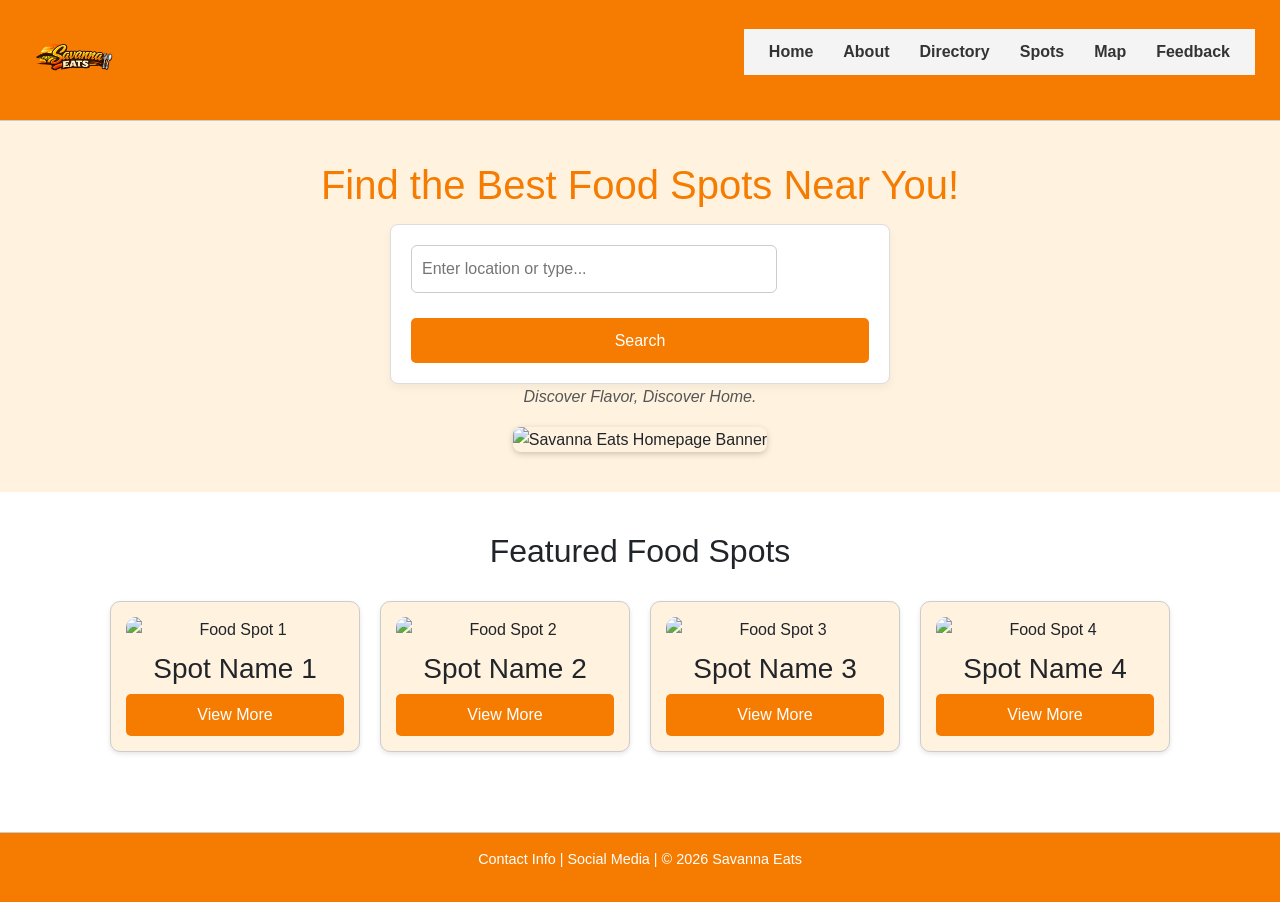
==== index.html @ 80554fc3 "added a map using leaflet to the map page" ====
<!DOCTYPE html>
<html lang="en">
<head>

  <meta charset="UTF-8">
  <meta name="viewport" content="width=device-width, initial-scale=1.0">
  <title>Savanna Eats | Homepage</title>
  <link href="https://cdn.jsdelivr.net/npm/bootstrap@5.3.0/dist/css/bootstrap.min.css" rel="stylesheet"> 
  <link rel="stylesheet" href="style.css">
</head>
<body>
  <!-- Header -->

  <header>
    <div class="logo">
    <img src="Logo.png" alt="Savanna Eats Logo">
  </div>
   <nav>
  <ul>
    <li><a href="index.html">Home</a></li>
    <li><a href="about.html">About</a></li>
    <li><a href="Food spots directory.html">Directory</a></li>
     <li><a href="Food spot.html">Spots</a></li>
     <li><a href="Map.html">Map</a></li>
    <li><a href="Feedback.html">Feedback</a></li>
  </ul>
  </nav>

  </header>

  <!-- Banner Section -->
  <section class="banner">
    <div class="banner-content">
    <h1>Find the Best Food Spots Near You!</h1>
    <form class="search-bar">
      <input type="text" placeholder="Enter location or type...">
      <button type="submit">Search</button>
    </form>
    </div>
    <p class="tagline">Discover Flavor, Discover Home.</p>
     <div class="banner-image">
    <img src="Image banner.png" alt="Savanna Eats Homepage Banner">
  </div>
  </section>

  <!-- Featured Food Spots -->
  <section class="featured">
    <h2>Featured Food Spots</h2>
    <div class="cards">
      <div class="card">
        <img src="spot1.jpg" alt="Food Spot 1">
        <h3>Spot Name 1</h3>
        <button>View More</button>
      </div>
      <div class="card">
        <img src="spot2.jpg" alt="Food Spot 2">
        <h3>Spot Name 2</h3>
        <button>View More</button>
      </div>
      <div class="card">
        <img src="spot3.jpg" alt="Food Spot 3">
        <h3>Spot Name 3</h3>
        <button>View More</button>
      </div>
      <div class="card">
        <img src="spot4.jpg" alt="Food Spot 4">
        <h3>Spot Name 4</h3>
        <button>View More</button>
      </div>
    </div>
  </section>

  <!-- Footer -->
  <footer>
    <p>Contact Info | Social Media | © 2026 Savanna Eats</p>
  </footer>
  <script src="https://cdn.jsdelivr.net/npm/@popperjs/core@2.11.6/dist/umd/popper.min.js"></script> 

 <script src="https://cdn.jsdelivr.net/npm/bootstrap@5.3.0/dist/js/bootstrap.min.js"></script> 
 <script src="script.js"></script>
</body>
</html>
---- style.css ----
* {
  margin: 0;
  padding: 0;
  box-sizing: border-box;
}

/* General Page Setup */
body {
  font-family: Arial, sans-serif;
  line-height: 1.6;
  padding: 0;
  margin: 0;
}

/* Header */
header {
  display: flex;
  justify-content: space-between;
  align-items: center;
  background-color: #f57c00;
  color: white;
  padding: 10px 25px;
  flex-wrap: wrap;
  border-bottom: 1px solid #ccc;
}

.logo img {
  width: 100px;   /* square width */
  height: 100px;  /* square height */
  object-fit: contain; /* keeps proportions inside the square */
  display: block;
}

nav ul {
  list-style: none;
  display: flex;
  justify-content: flex-end; /* moves links to the right */
  background-color: #f4f4f4;
  padding: 10px;
}

nav ul li {
  margin: 0 15px;
}

nav ul li a {
  text-decoration: none;
  color: #333;
  font-weight: bold;
}


/* Banner / Hero Section */
.banner {
  text-align: center;
  padding: 40px 20px;
  background-color: #fff3e0;
}

.banner-content h1 {
  color: #f57c00;
  font-size: 2.5rem;
  margin-bottom: 10px;
}

.banner-content p {
  font-size: 1.2rem;
  margin-bottom: 20px;
}

.banner-image img {
  width: 100%;          /* fills the entire width */
  height: 400px;        /* default desktop height */
  object-fit: cover;    /* crops nicely without distortion */
  border-radius: 8px;
  box-shadow: 0 2px 6px rgba(0,0,0,0.2);
}

/* Tablet screens */
@media (max-width: 992px) {
  .banner-image img {
    height: 300px;      
  }
}

/* Mobile screens */
@media (max-width: 600px) {
  .banner-image img {
    height: 200px;      
  }

  .banner-content h1 {
    font-size: 1.8rem;
  }

  .search-bar input {
    width: 200px;     
  }
}


.search-bar {
  margin-top: 15px;
  display: flex;
  justify-content: center;
  flex-wrap: wrap;
  gap: 10px;
}

.search-bar input {
  padding: 10px;
  width: 300px;
  max-width: 80%;
  border: 1px solid #ccc;
  border-radius: 5px;
}

.search-bar button {
  background-color: #f57c00;
  color: white;
  border: none;
  padding: 10px 20px;
  border-radius: 5px;
  cursor: pointer;
}

.search-bar button:hover {
  background-color: #e65100;
}

.tagline {
  font-style: italic;
  color: #555;
}

/* Featured Section */
.featured {
  padding: 40px 20px;
  text-align: center;
}

.featured h2 {
  margin-bottom: 30px;
}

.cards {
  display: flex;
  justify-content: center;
  flex-wrap: wrap;
  gap: 20px;
}

.card {
  background-color: #fff3e0;
  border-radius: 10px;
  padding: 20px;
  width: 250px;
  box-shadow: 0 2px 5px rgba(0,0,0,0.1);
}

.card img {
  width: 100%;
  border-radius: 10px;
  margin-bottom: 10px;
}

.card button {
  background-color: #f57c00;
  color: white;
  border: none;
  padding: 8px 15px;
  border-radius: 5px;
  cursor: pointer;
}

.card button:hover {
  background-color: #e65100;
}

.featured-spots {
  text-align: center;
  padding: 40px 20px;
}

.featured-spots h2 {
  color: #f57c00;
  margin-bottom: 30px;
}

.spots-container {
  display: flex;
  justify-content: center;
  gap: 20px;
  flex-wrap: wrap; /* allows wrapping on smaller screens */
}

.spot-card {
  background: #fff;
  border-radius: 8px;
  box-shadow: 0 2px 6px rgba(0,0,0,0.1);
  width: 280px;
  text-align: left;
  overflow: hidden;
  transition: transform 0.2s;
}

.spot-card:hover {
  transform: translateY(-5px);
}

.spot-card img {
  width: 100%;
  height: 120px;
  object-fit: cover;
}

.spot-info {
  padding: 15px;
}

.spot-label {
  font-size: 0.9rem;
  color: #777;
}

.spot-name {
  margin: 10px 0;
  font-size: 1.2rem;
  color: #333;
}

.btn-view {
  background: #f57c00;
  color: #fff;
  border: none;
  padding: 8px 15px;
  border-radius: 4px;
  cursor: pointer;
}

.btn-view:hover {
  background: #ff9800;
}


/* Section Layouts */
section {
  padding: 40px 20px;
}

.featured, .about, .directory, .spot-details, .map-page, .feedback {
  max-width: 1200px;
  margin: auto;
}

/* Cards (for food spots) */
.cards {
  display: flex;
  gap: 20px;
  flex-wrap: wrap;
  justify-content:center;
}

.card {
  border: 1px solid #ccc;
  padding: 15px;
  width: 250px;
  text-align: center;
}

/* Forms (Feedback Page) */
form {
  display: flex;
  flex-direction: column;
  gap: 15px;
  max-width: 500px;
  margin: auto;
}
form {
  max-width: 500px;
  margin: auto;
  padding: 20px;
  background: #fff;
  border: 1px solid #ddd;
  border-radius: 8px;
  box-shadow: 0 4px 8px rgba(0,0,0,0.05);
}

/* Form heading */
form h2 {
  text-align: center;
  color: #584a02; /* deep green */
  margin-bottom: 20px;
}

/* Labels */
label {
  display: block;
  margin-bottom: 8px;
  font-weight: bold;
  color: #333;
}

/* Inputs, selects, textareas */
input[type="text"],
input[type="email"],
select,
textarea {
  width: 100%;
  padding: 10px;
  margin-bottom: 15px;
  border: 1px solid #ccc;
  border-radius: 6px;
  font-size: 1em;
  transition: border-color 0.3s, box-shadow 0.3s;
}

/* Focus effect */
input:focus,
select:focus,
textarea:focus {
  border-color: #ff9800; /* warm orange accent */
  box-shadow: 0 0 5px rgba(255,152,0,0.5);
  outline: none;
}

/* Submit button */
button {
  background: #f39f03; /* deep green */
  color: #fff;
  padding: 12px 20px;
  border: none;
  border-radius: 6px;
  font-size: 1em;
  cursor: pointer;
  transition: background 0.3s;
  width: 100%;
}

button:hover {
  background: #1b5e20; /* darker green on hover */
}

/* Success message popup */
.success-message {
  display: none; /* hidden by default */
  max-width: 500px;
  margin: 20px auto;
  padding: 15px;
  background: #e8f5e9; /* light green background */
  border: 1px solid #2e7d32;
  border-radius: 6px;
  color: #2e7d32;
  font-weight: bold;
  text-align: center;
}

input, textarea, button {
  padding: 10px;
  border: 1px solid #ccc;
}

/* Footer */
footer {
  background-color: #f57c00;
  color: white;
  text-align: center;
  padding: 15px;
  border-top: 1px solid #ccc;
  margin-top: 40px;
  font-size: 0.9em;
}

/* Responsive Design */
@media (max-width: 768px) {
  header{
    flex-direction: column;
    text-align: center;
  }

  nav ul {
    flex-direction: column;
    gap: 10px;
    margin-top: 10px;
    align-items: center;
  }
  
   .banner h1 {
    font-size: 1.5em;
  }

  .cards {
    flex-direction: column;
    align-items: center;
  }

  .card {
    width: 90%;
  }
}

  @media (max-width: 480px) {
  .banner h1 {
    font-size: 1.2em;
  }

  .search-bar input {
    width: 90%;
  }

  .search-bar button {
    width: 90%;
  }

  footer {
    font-size: 0.9em;
  }
}
  
  /* Demo borders to visualize collapse */
.col-md-8 {
  border: 2px solid #f57c00;   /* orange border for main content */
  background-color: #8c5d11;   /* light background */
  padding: 15px;
}

.col-md-4 {
  border: 2px solid #4e342e;   /* brown border for sidebar */
  background-color: #e0f7fa;   /* light teal background */
  padding: 15px;
}

/* Row visualization */
.row {
  margin-bottom: 20px;
}

/* Leaflet Map Styling */
#map { 
    height: 500px; 
    width: 100%;   
    border-radius: 8px;
    box-shadow: 0 4px 8px rgba(0,0,0,0.1);
    z-index: 1; /* Keeps the map underneath your dropdown menus if you add them later */
}
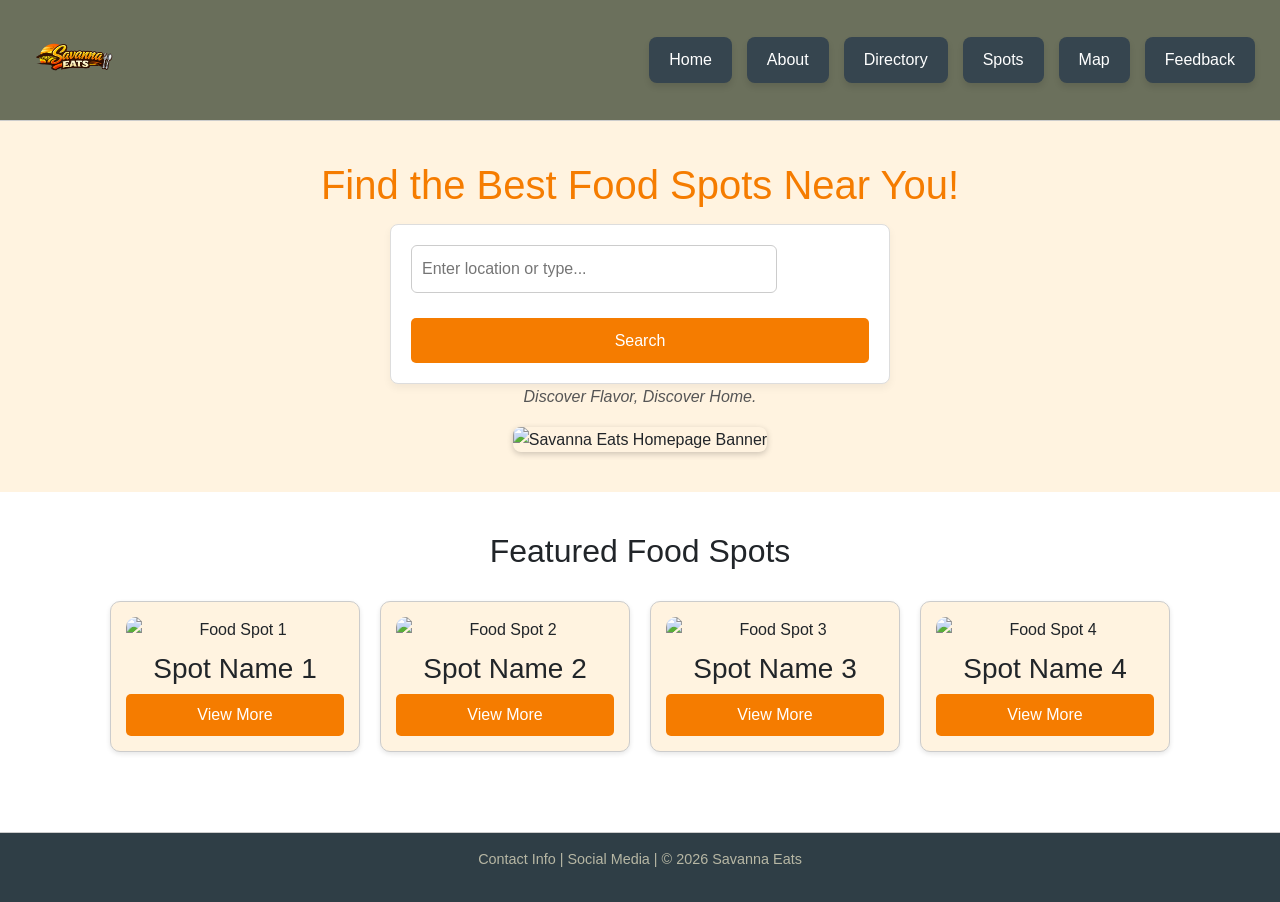
==== commit c7941d30: "Updated the navigation links" ====
--- a/index.html
+++ b/index.html
@@ -15,16 +15,14 @@
     <div class="logo">
     <img src="Logo.png" alt="Savanna Eats Logo">
   </div>
-   <nav>
-  <ul>
-    <li><a href="index.html">Home</a></li>
-    <li><a href="about.html">About</a></li>
-    <li><a href="Food spots directory.html">Directory</a></li>
-     <li><a href="Food spot.html">Spots</a></li>
-     <li><a href="Map.html">Map</a></li>
-    <li><a href="Feedback.html">Feedback</a></li>
-  </ul>
-  </nav>
+<nav class="main-nav">
+  <a href="index.html" class="nav-box">Home</a>
+  <a href="about.html" class="nav-box">About</a>
+  <a href="Food spots directory.html" class="nav-box">Directory</a>
+  <a href="Food spot.html" class="nav-box">Spots</a>
+  <a href="Map.html" class="nav-box">Map</a>
+  <a href="Feedback.html" class="nav-box">Feedback</a>
+</nav>
 
   </header>
 
--- a/style.css
+++ b/style.css
@@ -17,8 +17,8 @@
   display: flex;
   justify-content: space-between;
   align-items: center;
-  background-color: #f57c00;
-  color: white;
+  background-color: #6b705c;
+  color: #f0efeb;
   padding: 10px 25px;
   flex-wrap: wrap;
   border-bottom: 1px solid #ccc;
@@ -47,6 +47,45 @@
   text-decoration: none;
   color: #333;
   font-weight: bold;
+}
+
+/* Navigation Container */
+.main-nav {
+  display: flex;
+  gap: 15px; /* Space between the boxes */
+  flex-wrap: wrap; /* Allows boxes to wrap on smaller screens */
+  padding: 15px 0;
+}
+
+/* The Individual Charcoal Boxes */
+.nav-box {
+  background-color: #36454F; /* Charcoal */
+  color: #ffffff; /* White text */
+  text-decoration: none;
+  padding: 10px 20px;
+  border-radius: 8px; /* Rounded corners */
+  font-weight: 500;
+  transition: all 0.3s ease; /* Makes the shrinking smooth */
+  display: inline-block;
+  box-shadow: 0 4px 6px rgba(0,0,0,0.1); 
+}
+
+/* Stop text from changing color when hovered */
+.nav-box:hover, .nav-box:focus {
+  color: #ffffff; 
+}
+
+/* Hover Effect: Shrink the box */
+.nav-box:hover {
+  transform: scale(0.85); /* Shrinks to 85% */
+  opacity: 0.9;
+}
+
+/* Active/Clicked State: Twilight Blue */
+.nav-box.active {
+  background-color: #2c4c7c; /* Twilight Blue */
+  transform: scale(1); /* Ensures the active box stays full size */
+  box-shadow: 0 0 12px rgba(44, 76, 124, 0.6); /* Twilight blue glow */
 }
 
 
@@ -362,8 +401,8 @@
 
 /* Footer */
 footer {
-  background-color: #f57c00;
-  color: white;
+  background-color: #2f3e46;
+  color: #b7b7a4;
   text-align: center;
   padding: 15px;
   border-top: 1px solid #ccc;
@@ -443,3 +482,168 @@
     box-shadow: 0 4px 8px rgba(0,0,0,0.1);
     z-index: 1; /* Keeps the map underneath your dropdown menus if you add them later */
 }
+
+.directory {
+  text-align: center;
+  padding: 40px 20px;
+}
+
+.directory h2 {
+  color: #f57c00;
+  margin-bottom: 30px;
+}
+
+#directory-container {
+  display: flex;
+  flex-direction: column;
+  gap: 20px;
+  align-items: center;
+}
+
+.listing .card {
+  width: 100%;
+  max-width: 700px;
+  border-radius: 8px;
+  transition: transform 0.2s;
+}
+
+.listing .card:hover {
+  transform: translateY(-3px);
+}
+
+.listing .card-body {
+  padding: 20px;
+}
+
+.btn-group {
+  display: flex;
+  gap: 10px;
+}
+
+#savannaMap {
+  height: 450px;
+  width: 100%;
+  border-radius: 8px;
+  margin-top: 40px;
+}
+
+.foodspot-container {
+  display: flex;
+  gap: 40px;             
+  align-items: flex-start;
+  margin: 40px auto;
+  max-width: 1200px;     
+}
+
+.foodspot-left {
+  flex: 1;
+}
+.photo-gallery {
+  display: flex;
+  gap: 10px;
+  flex-wrap: wrap;
+  margin-bottom: 15px;
+}
+
+.photo-gallery img {
+  width: 80px;
+  height: 80px;
+  object-fit: cover;
+  border-radius: 6px;
+  box-shadow: 0 2px 4px rgba(0,0,0,0.1);
+}
+
+.menu-list {
+  list-style: none;
+  padding: 0;
+  margin: 0;
+}
+
+.menu-list li {
+  background: #fff8f0;
+  margin-bottom: 6px;
+  padding: 6px 10px;
+  border-radius: 4px;
+  font-size: 0.9rem;
+  color: #333;
+  box-shadow: 0 1px 3px rgba(0,0,0,0.05);
+}
+
+
+.foodspot-right {
+  flex: 1;
+}
+
+.foodspot-right h2 {
+  color: #f57c00;
+  margin-bottom: 15px;
+}
+
+.foodspot-right p {
+  margin-bottom: 10px;
+  font-size: 0.95rem;
+  color: #333;
+}
+
+.description-section,
+.view-section {
+  margin-bottom: 20px;
+}
+
+.description-section h3,
+.view-section h3 {
+  font-size: 1rem;
+  color: #444;
+  margin-bottom: 8px;
+}
+
+.view-input {
+  width: 100%;
+  min-height: 100px;
+  padding: 10px;
+  border: 1px solid #ccc;
+  border-radius: 6px;
+  font-family: Arial, sans-serif;
+  font-size: 0.95rem;
+  resize: vertical;
+}
+
+.view-input:focus {
+  border-color: #f57c00;
+  outline: none;
+  box-shadow: 0 0 5px rgba(245, 124, 0, 0.4);
+}
+
+
+.foodspot-left > div,
+.foodspot-right > * {
+  margin-bottom: 20px;   
+}
+
+/* Button styling */
+.btn-visit {
+  background: #f57c00;
+  color: #fff;
+  border: none;
+  padding: 10px 20px;
+  border-radius: 6px;
+  cursor: pointer;
+}
+
+.btn-visit:hover {
+  background: #ff9800;
+}
+
+/* Responsive rule for mobile */
+@media (max-width: 768px) {
+  .foodspot-container {
+    flex-direction: column;  
+    gap: 20px;
+  }
+
+  .foodspot-left,
+  .foodspot-right {
+    flex: none;
+    width: 100%;             
+  }
+}
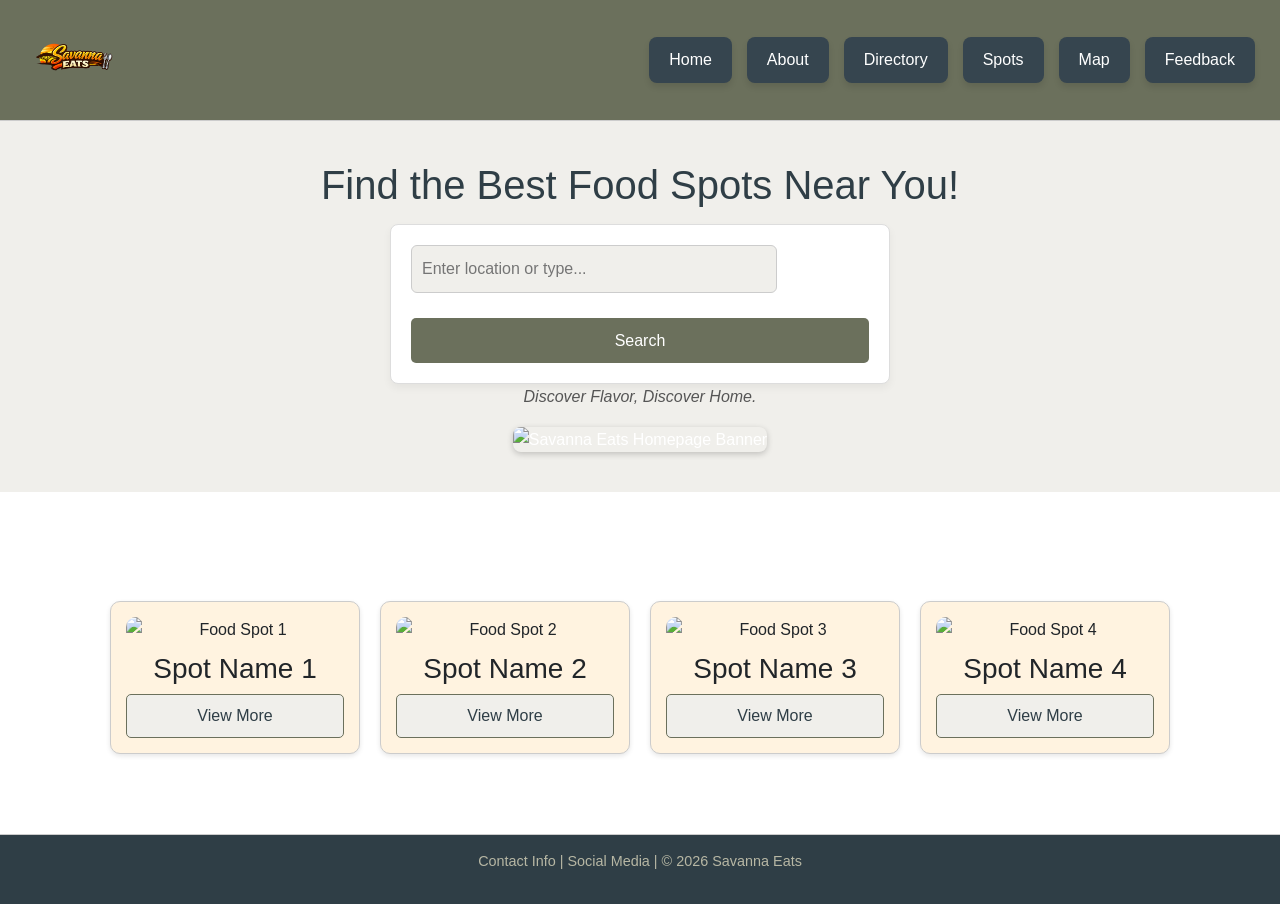
==== commit fa972f0c: "Changed the navigation color and style to look new" ====
--- a/index.html
+++ b/index.html
@@ -8,7 +8,7 @@
   <link href="https://cdn.jsdelivr.net/npm/bootstrap@5.3.0/dist/css/bootstrap.min.css" rel="stylesheet"> 
   <link rel="stylesheet" href="style.css">
 </head>
-<body>
+  <body class="bg-home">
   <!-- Header -->
 
   <header>
--- a/style.css
+++ b/style.css
@@ -93,11 +93,11 @@
 .banner {
   text-align: center;
   padding: 40px 20px;
-  background-color: #fff3e0;
+  background-color: #f0efeb;
 }
 
 .banner-content h1 {
-  color: #f57c00;
+  color: #2f3e46;
   font-size: 2.5rem;
   margin-bottom: 10px;
 }
@@ -150,13 +150,15 @@
   padding: 10px;
   width: 300px;
   max-width: 80%;
-  border: 1px solid #ccc;
+  border: 1px solid #6b705c;
   border-radius: 5px;
+  background-color: #f0efeb;
+  color: #2f3e46;
 }
 
 .search-bar button {
-  background-color: #f57c00;
-  color: white;
+  background-color: #6b705c;
+  color: #ffffff;
   border: none;
   padding: 10px 20px;
   border-radius: 5px;
@@ -164,7 +166,7 @@
 }
 
 .search-bar button:hover {
-  background-color: #e65100;
+  background-color: #2f3e46;
 }
 
 .tagline {
@@ -204,16 +206,16 @@
 }
 
 .card button {
-  background-color: #f57c00;
-  color: white;
-  border: none;
+  background-color: #f0efeb;
+  color: #2f3e46;
+  border: 1px solid #6b705c;
   padding: 8px 15px;
   border-radius: 5px;
   cursor: pointer;
 }
 
 .card button:hover {
-  background-color: #e65100;
+  background-color: #1c1c1c;
 }
 
 .featured-spots {
@@ -222,7 +224,7 @@
 }
 
 .featured-spots h2 {
-  color: #f57c00;
+  color: #ffffff;
   margin-bottom: 30px;
 }
 
@@ -234,7 +236,8 @@
 }
 
 .spot-card {
-  background: #fff;
+  background: #f0efeb;
+  border: 1px solid #6b705c;
   border-radius: 8px;
   box-shadow: 0 2px 6px rgba(0,0,0,0.1);
   width: 280px;
@@ -265,12 +268,12 @@
 .spot-name {
   margin: 10px 0;
   font-size: 1.2rem;
-  color: #333;
+  color: #2f3e46;
 }
 
 .btn-view {
-  background: #f57c00;
-  color: #fff;
+  background: #6b705c;
+  color: #ffffff;
   border: none;
   padding: 8px 15px;
   border-radius: 4px;
@@ -278,7 +281,7 @@
 }
 
 .btn-view:hover {
-  background: #ff9800;
+  background: #7c836d;
 }
 
 
@@ -358,15 +361,15 @@
 input:focus,
 select:focus,
 textarea:focus {
-  border-color: #ff9800; /* warm orange accent */
+  border-color: #a5a58d; /* warm orange accent */
   box-shadow: 0 0 5px rgba(255,152,0,0.5);
   outline: none;
 }
 
 /* Submit button */
 button {
-  background: #f39f03; /* deep green */
-  color: #fff;
+  background: #6b705c; /* deep green */
+  color: #ffffff;
   padding: 12px 20px;
   border: none;
   border-radius: 6px;
@@ -489,7 +492,7 @@
 }
 
 .directory h2 {
-  color: #f57c00;
+  color: #2f3e46;
   margin-bottom: 30px;
 }
 
@@ -575,7 +578,7 @@
 }
 
 .foodspot-right h2 {
-  color: #f57c00;
+  color: #2f3e46;
   margin-bottom: 15px;
 }
 
@@ -609,7 +612,7 @@
 }
 
 .view-input:focus {
-  border-color: #f57c00;
+  border-color: #a5a58d; /* warm orange accent */
   outline: none;
   box-shadow: 0 0 5px rgba(245, 124, 0, 0.4);
 }
@@ -622,7 +625,7 @@
 
 /* Button styling */
 .btn-visit {
-  background: #f57c00;
+  background: #6b705c;
   color: #fff;
   border: none;
   padding: 10px 20px;
@@ -631,7 +634,7 @@
 }
 
 .btn-visit:hover {
-  background: #ff9800;
+  background: #1b5e20;
 }
 
 /* Responsive rule for mobile */
@@ -647,3 +650,45 @@
     width: 100%;             
   }
 }
+
+/* 1. Base rules for ALL backgrounds */
+body {
+    /* Ensures the image scales perfectly to fit mobile, tablet, and desktop */
+    background-size: cover;
+    
+    /* Keeps the most important part of the image centered */
+    background-position: center center;
+    
+    /* Optional but highly recommended: Keeps the background fixed while the user scrolls! */
+    background-attachment: fixed;
+    
+    background-repeat: no-repeat;
+    
+    /* Ensures your main text color is white so it shows up against the background */
+    color: #ffffff; 
+}
+
+/* 2. The Readability Overlay */
+/* This adds a semi-transparent dark tint over your image so your text doesn't get lost */
+body {
+    min-height: 100vh; /* Ensures the body always fills the screen */
+    margin: 0;         /* Removes default browser spacing */
+    background-size: cover;
+    background-position: center center;
+    background-attachment: fixed;
+    background-repeat: no-repeat;
+    color: #ffffff; 
+}
+
+/* 3. Your Specific Page Backgrounds */
+/* You will need to replace the 'your-image.jpg' with your actual file names */
+.bg-home { background-image: url('home-savanna.jpg'); }
+.bg-about { background-image: url('about-culture.jpg'); }
+.bg-directory { background-image: url('directory-market.jpg'); }
+.bg-map { background-image: url('map-sunset.jpg'); }
+.bg-feedback { background-image: url('feedback-food.jpg'); }
+
+/* 4. Your Individual Food Spot Backgrounds */
+.bg-spot- { background-image: url('picture.jpg'); }
+.bg-spot-{ background-image: url('picture.jpg'); }
+.bg-spot- { background-image: url('picture.jpg'); }
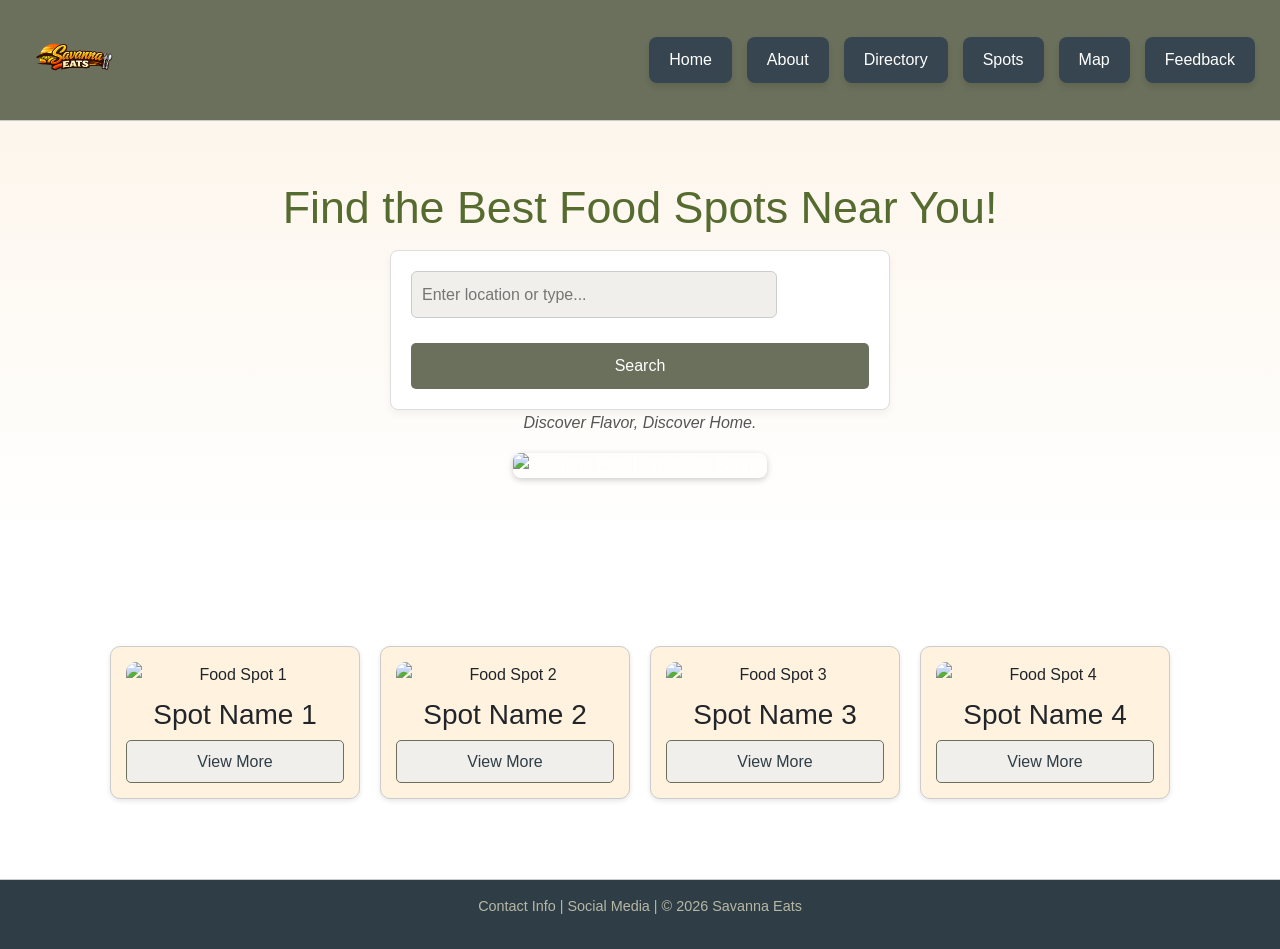
==== commit 77c586f5: "Updated the about page and made changes to text colour and added new texts" ====
--- a/index.html
+++ b/index.html
@@ -15,6 +15,10 @@
     <div class="logo">
     <img src="Logo.png" alt="Savanna Eats Logo">
   </div>
+
+  <button class="hamburger" id="hamburger-btn">
+      ☰ </button>
+      
 <nav class="main-nav">
   <a href="index.html" class="nav-box">Home</a>
   <a href="about.html" class="nav-box">About</a>
--- a/style.css
+++ b/style.css
@@ -293,6 +293,65 @@
 .featured, .about, .directory, .spot-details, .map-page, .feedback {
   max-width: 1200px;
   margin: auto;
+}
+
+/* === About Page Banner === */
+.banner {
+  text-align: center;
+  padding: 60px 20px;
+  background: linear-gradient(to bottom, #fdf6ec, #fff);
+}
+
+.banner-content h1 {
+  color: #556b2f; /* olive green */
+  font-size: 2.8rem;
+  margin-bottom: 10px;
+}
+
+.banner-content p {
+  font-size: 1.2rem;
+  color: #555;
+  margin-bottom: 20px;
+}
+
+
+/* === About Page Main Content === */
+.about-section {
+  max-width: 900px;
+  margin: 40px auto;
+  padding: 20px;
+  line-height: 1.6;
+  color: #333;
+}
+
+.about-section h2 {
+  font-size: 2rem;
+  color: #2f4f4f; /* slate gray */
+  margin-bottom: 15px;
+}
+
+.about-section p {
+  margin-bottom: 20px;
+}
+
+/* === Highlighted Quote/Message === */
+.about-highlight {
+  background-color: #f0f4f0;
+  border-left: 5px solid #556b2f;
+  padding: 15px 20px;
+  margin: 20px 0;
+  font-style: italic;
+  color: #444;
+}
+
+/* === Responsive Rule === */
+@media (max-width: 768px) {
+  .banner-content h1 {
+    font-size: 2rem;
+  }
+  .about-section {
+    padding: 10px;
+  }
 }
 
 /* Cards (for food spots) */
@@ -691,4 +750,57 @@
 /* 4. Your Individual Food Spot Backgrounds */
 .bg-spot- { background-image: url('picture.jpg'); }
 .bg-spot-{ background-image: url('picture.jpg'); }
-.bg-spot- { background-image: url('picture.jpg'); }+.bg-spot- { background-image: url('picture.jpg'); }
+
+/* =========================================
+   5. HAMBURGER MENU & MOBILE STYLES
+   ========================================= */
+
+/* Make the header a flexbox so the logo and hamburger sit side-by-side */
+.main-header {
+  display: flex;
+  justify-content: space-between;
+  align-items: center;
+  flex-wrap: wrap; /* Allows the nav to drop down below the logo */
+  padding: 15px 20px; /* Add some breathing room */
+}
+
+/* Hide the hamburger button on Desktop */
+.hamburger {
+  display: none;
+  font-size: 35px;
+  background: none;
+  border: none;
+  color: #ffffff; /* White to match your text */
+  cursor: pointer;
+}
+
+/* --- MOBILE ONLY STYLES (Screens smaller than 768px) --- */
+@media (max-width: 768px) {
+  
+  /* Show the hamburger icon */
+  .hamburger {
+    display: block; 
+  }
+
+  /* Hide the navigation boxes by default */
+  .main-nav {
+    display: none; 
+    width: 100%;
+    flex-direction: column; /* Stack the boxes vertically */
+    align-items: stretch; /* Make boxes fill the width */
+    gap: 10px;
+    padding-top: 15px;
+  }
+
+  /* Make the individual boxes full-width so they are easy to tap */
+  .nav-box {
+    text-align: center;
+    width: 100%;
+  }
+
+  /* The magic class we will add with JavaScript to show the menu! */
+  .main-nav.show-menu {
+    display: flex;
+  }
+}
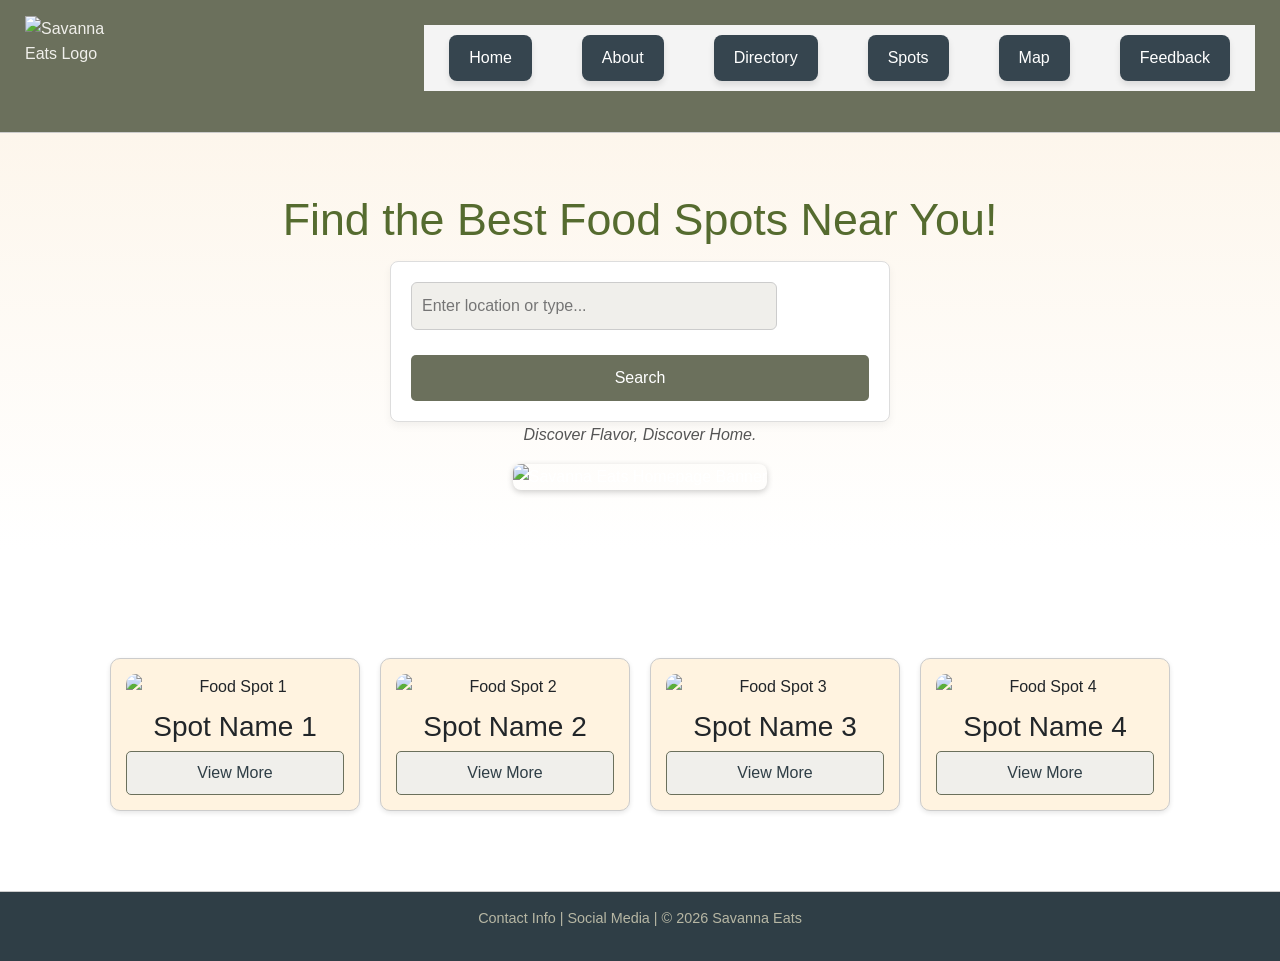
==== commit dd3bfc4f: "removed all the content from all the pages" ====
--- a/index.html
+++ b/index.html
@@ -16,16 +16,16 @@
     <img src="Logo.png" alt="Savanna Eats Logo">
   </div>
 
-  <button class="hamburger" id="hamburger-btn">
-      ☰ </button>
-      
 <nav class="main-nav">
-  <a href="index.html" class="nav-box">Home</a>
-  <a href="about.html" class="nav-box">About</a>
-  <a href="Food spots directory.html" class="nav-box">Directory</a>
-  <a href="Food spot.html" class="nav-box">Spots</a>
-  <a href="Map.html" class="nav-box">Map</a>
-  <a href="Feedback.html" class="nav-box">Feedback</a>
+   <button class="nav-toggle" id="nav-toggle">☰ Menu</button>
+  <ul class="nav-links" id="nav-links">
+    <li><a href="index.html" class="nav-box">Home</a></li>
+    <li><a href="about.html" class="nav-box">About</a></li>
+    <li><a href="Food spots directory.html" class="nav-box">Directory</a></li>
+    <li><a href="Food spot.html" class="nav-box">Spots</a></li>
+    <li><a href="Map.html" class="nav-box">Map</a></li>
+    <li><a href="Feedback.html" class="nav-box">Feedback</a></li>
+  </ul>
 </nav>
 
   </header>
--- a/style.css
+++ b/style.css
@@ -752,55 +752,61 @@
 .bg-spot-{ background-image: url('picture.jpg'); }
 .bg-spot- { background-image: url('picture.jpg'); }
 
-/* =========================================
-   5. HAMBURGER MENU & MOBILE STYLES
-   ========================================= */
-
-/* Make the header a flexbox so the logo and hamburger sit side-by-side */
-.main-header {
+/* Navbar base */
+.navbar {
   display: flex;
   justify-content: space-between;
-  align-items: center;
-  flex-wrap: wrap; /* Allows the nav to drop down below the logo */
-  padding: 15px 20px; /* Add some breathing room */
-}
-
-/* Hide the hamburger button on Desktop */
-.hamburger {
+  align-items: center ;
+  background-color: none ; /* olive green */
+  padding: 10px 20px;
+  color: white;
+}
+
+.nav-brand {
+  font-size: 1.5rem;
+  font-weight: bold;
+}
+
+.nav-links {
+  list-style: none;
+  display: flex;
+  gap: 20px;
+}
+
+.nav-links li a {
+  color: white;
+  text-decoration: none;
+  font-size: 1rem;
+}
+
+/* Hamburger button hidden on desktop */
+.nav-toggle {
   display: none;
-  font-size: 35px;
+  font-size: 1.2rem;
   background: none;
   border: none;
-  color: #ffffff; /* White to match your text */
+  color: rgb(29, 28, 28);
   cursor: pointer;
 }
 
-/* --- MOBILE ONLY STYLES (Screens smaller than 768px) --- */
+/* Responsive rules */
 @media (max-width: 768px) {
-  
-  /* Show the hamburger icon */
-  .hamburger {
-    display: block; 
-  }
-
-  /* Hide the navigation boxes by default */
-  .main-nav {
-    display: none; 
-    width: 100%;
-    flex-direction: column; /* Stack the boxes vertically */
-    align-items: stretch; /* Make boxes fill the width */
-    gap: 10px;
-    padding-top: 15px;
-  }
-
-  /* Make the individual boxes full-width so they are easy to tap */
-  .nav-box {
-    text-align: center;
-    width: 100%;
-  }
-
-  /* The magic class we will add with JavaScript to show the menu! */
-  .main-nav.show-menu {
-    display: flex;
-  }
-}+  .nav-links {
+    display: none; /* hide links initially */
+    flex-direction: column;
+    background-color: none;
+    position: absolute;
+    top: 60px;
+    right: 20px;
+    padding: 10px;
+    border-radius: 6px;
+  }
+
+  .nav-links.show {
+    display: flex; /* show when toggled */
+  }
+
+  .nav-toggle {
+    display: block; /* show hamburger on mobile */
+  }
+}
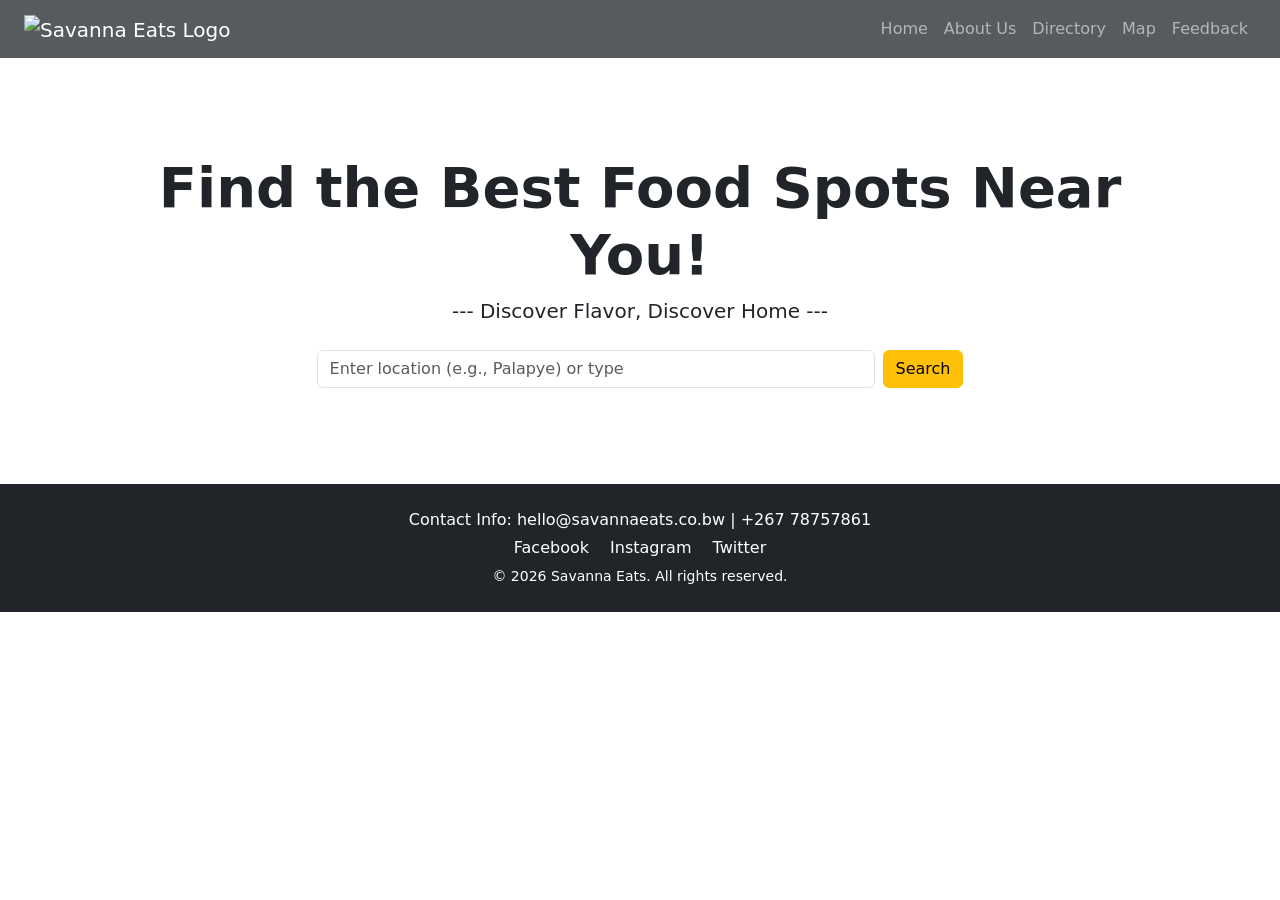
==== commit ed8be961: "Added simple html pages" ====
--- a/index.html
+++ b/index.html
@@ -1,84 +1,69 @@
 <!DOCTYPE html>
 <html lang="en">
 <head>
+    <meta charset="UTF-8">
+    <meta name="viewport" content="width=device-width, initial-scale=1.0">
+    <title>Savanna Eats | Discover Flavor, Discover Home</title>
+    <link href="https://cdn.jsdelivr.net/npm/bootstrap@5.3.0/dist/css/bootstrap.min.css" rel="stylesheet">
+    <link rel="stylesheet" href="styles.css">
+</head>
+<body>
+    <div class="bg-overlay">
+        
+        <header>
+           <nav class="navbar navbar-expand-lg navbar-dark bg-dark bg-opacity-75" aria-label="Main navigation">
+                <div class="container-fluid px-4"> 
+            
+                    <a class="navbar-brand" href="index.html" aria-label="Savanna Eats Home">
+                        <img src="logo.png" alt="Savanna Eats Logo" style="width: 140px; height: auto; max-width: 100%;">
+                    </a>
+            
+                <button class="navbar-toggler" type="button" data-bs-toggle="collapse" data-bs-target="#navbarNav" aria-controls="navbarNav" aria-expanded="false" aria-label="Toggle navigation">
+                    <span class="navbar-toggler-icon"></span>
+                </button>
+            
+                <div class="collapse navbar-collapse justify-content-end" id="navbarNav">
+                   <ul class="navbar-nav">
+                     <li class="nav-item"><a class="nav-link" href="index.html">Home</a></li>
+                     <li class="nav-item"><a class="nav-link" href="about.html">About Us</a></li>
+                     <li class="nav-item"><a class="nav-link" href="directory.html">Directory</a></li>
+                     <li class="nav-item"><a class="nav-link" href="map.html">Map</a></li>
+                     <li class="nav-item"><a class="nav-link" href="feedback.html">Feedback</a></li>
+                   </ul>
+                </div>
+            
+              </div>
+           </nav>
+        </header>
 
-  <meta charset="UTF-8">
-  <meta name="viewport" content="width=device-width, initial-scale=1.0">
-  <title>Savanna Eats | Homepage</title>
-  <link href="https://cdn.jsdelivr.net/npm/bootstrap@5.3.0/dist/css/bootstrap.min.css" rel="stylesheet"> 
-  <link rel="stylesheet" href="style.css">
-</head>
-  <body class="bg-home">
-  <!-- Header -->
+        <main class="container my-5 d-flex flex-column justify-content-center" style="flex: 1;">
+            <div class="text-center py-5">
+                <h1 class="display-4 fw-bold">Find the Best Food Spots Near You!</h1>
+                <p class="lead">--- Discover Flavor, Discover Home ---</p>
+                <form class="d-flex justify-content-center mt-4" role="search">
+                    <input class="form-control me-2 w-50" type="search" placeholder="Enter location (e.g., Palapye) or type" aria-label="Search food spots">
+                    <button class="btn btn-warning" type="submit">Search</button>
+                </form>
+            </div>
+        </main>
 
-  <header>
-    <div class="logo">
-    <img src="Logo.png" alt="Savanna Eats Logo">
-  </div>
+        <footer class="text-white text-center py-4 mt-auto bg-dark">
+            <div class="container">
+                <p class="mb-1">Contact Info: hello@savannaeats.co.bw | +267 78757861</p>
+                <p class="mb-1">
+                    <a href="#" class="text-white text-decoration-none me-3" aria-label="Facebook">Facebook</a>
+                    <a href="#" class="text-white text-decoration-none me-3" aria-label="Instagram">Instagram</a>
+                    <a href="#" class="text-white text-decoration-none" aria-label="Twitter">Twitter</a>
+                </p>
+                <small>&copy; 2026 Savanna Eats. All rights reserved.</small>
+            </div>
+        </footer>
 
-<nav class="main-nav">
-   <button class="nav-toggle" id="nav-toggle">☰ Menu</button>
-  <ul class="nav-links" id="nav-links">
-    <li><a href="index.html" class="nav-box">Home</a></li>
-    <li><a href="about.html" class="nav-box">About</a></li>
-    <li><a href="Food spots directory.html" class="nav-box">Directory</a></li>
-    <li><a href="Food spot.html" class="nav-box">Spots</a></li>
-    <li><a href="Map.html" class="nav-box">Map</a></li>
-    <li><a href="Feedback.html" class="nav-box">Feedback</a></li>
-  </ul>
-</nav>
-
-  </header>
-
-  <!-- Banner Section -->
-  <section class="banner">
-    <div class="banner-content">
-    <h1>Find the Best Food Spots Near You!</h1>
-    <form class="search-bar">
-      <input type="text" placeholder="Enter location or type...">
-      <button type="submit">Search</button>
-    </form>
     </div>
-    <p class="tagline">Discover Flavor, Discover Home.</p>
-     <div class="banner-image">
-    <img src="Image banner.png" alt="Savanna Eats Homepage Banner">
-  </div>
-  </section>
-
-  <!-- Featured Food Spots -->
-  <section class="featured">
-    <h2>Featured Food Spots</h2>
-    <div class="cards">
-      <div class="card">
-        <img src="spot1.jpg" alt="Food Spot 1">
-        <h3>Spot Name 1</h3>
-        <button>View More</button>
-      </div>
-      <div class="card">
-        <img src="spot2.jpg" alt="Food Spot 2">
-        <h3>Spot Name 2</h3>
-        <button>View More</button>
-      </div>
-      <div class="card">
-        <img src="spot3.jpg" alt="Food Spot 3">
-        <h3>Spot Name 3</h3>
-        <button>View More</button>
-      </div>
-      <div class="card">
-        <img src="spot4.jpg" alt="Food Spot 4">
-        <h3>Spot Name 4</h3>
-        <button>View More</button>
-      </div>
-    </div>
-  </section>
-
-  <!-- Footer -->
-  <footer>
-    <p>Contact Info | Social Media | © 2026 Savanna Eats</p>
-  </footer>
-  <script src="https://cdn.jsdelivr.net/npm/@popperjs/core@2.11.6/dist/umd/popper.min.js"></script> 
-
- <script src="https://cdn.jsdelivr.net/npm/bootstrap@5.3.0/dist/js/bootstrap.min.js"></script> 
- <script src="script.js"></script>
+    
+    <script src="https://cdn.jsdelivr.net/npm/bootstrap@5.3.0/dist/js/bootstrap.bundle.min.js"></script>
+    <script src="data.js"></script>
+    <script src="script.js"></script>
 </body>
 </html>
+  
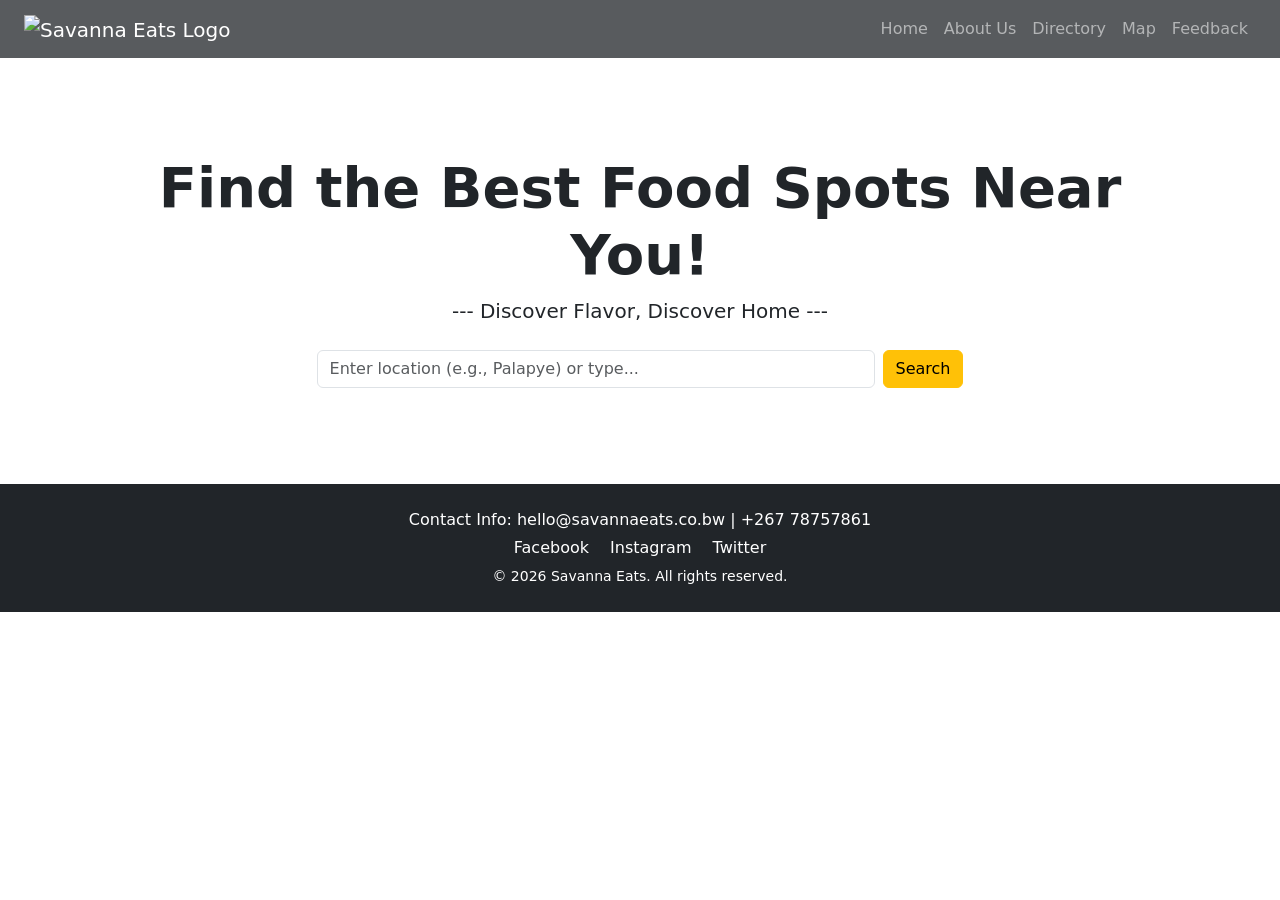
==== commit 3acf01ab: "Updated the map search bar and the index search bar to be responsive" ====
--- a/index.html
+++ b/index.html
@@ -40,9 +40,9 @@
             <div class="text-center py-5">
                 <h1 class="display-4 fw-bold">Find the Best Food Spots Near You!</h1>
                 <p class="lead">--- Discover Flavor, Discover Home ---</p>
-                <form class="d-flex justify-content-center mt-4" role="search">
-                    <input class="form-control me-2 w-50" type="search" placeholder="Enter location (e.g., Palapye) or type" aria-label="Search food spots">
-                    <button class="btn btn-warning" type="submit">Search</button>
+                <form class="d-flex justify-content-center mt-4" role="search" action="directory.html" method="GET">
+                   <input class="form-control me-2 w-50" type="search" name="query" placeholder="Enter location (e.g., Palapye) or type..." aria-label="Search food spots" required>
+                   <button class="btn btn-warning" type="submit">Search</button>
                 </form>
             </div>
         </main>
